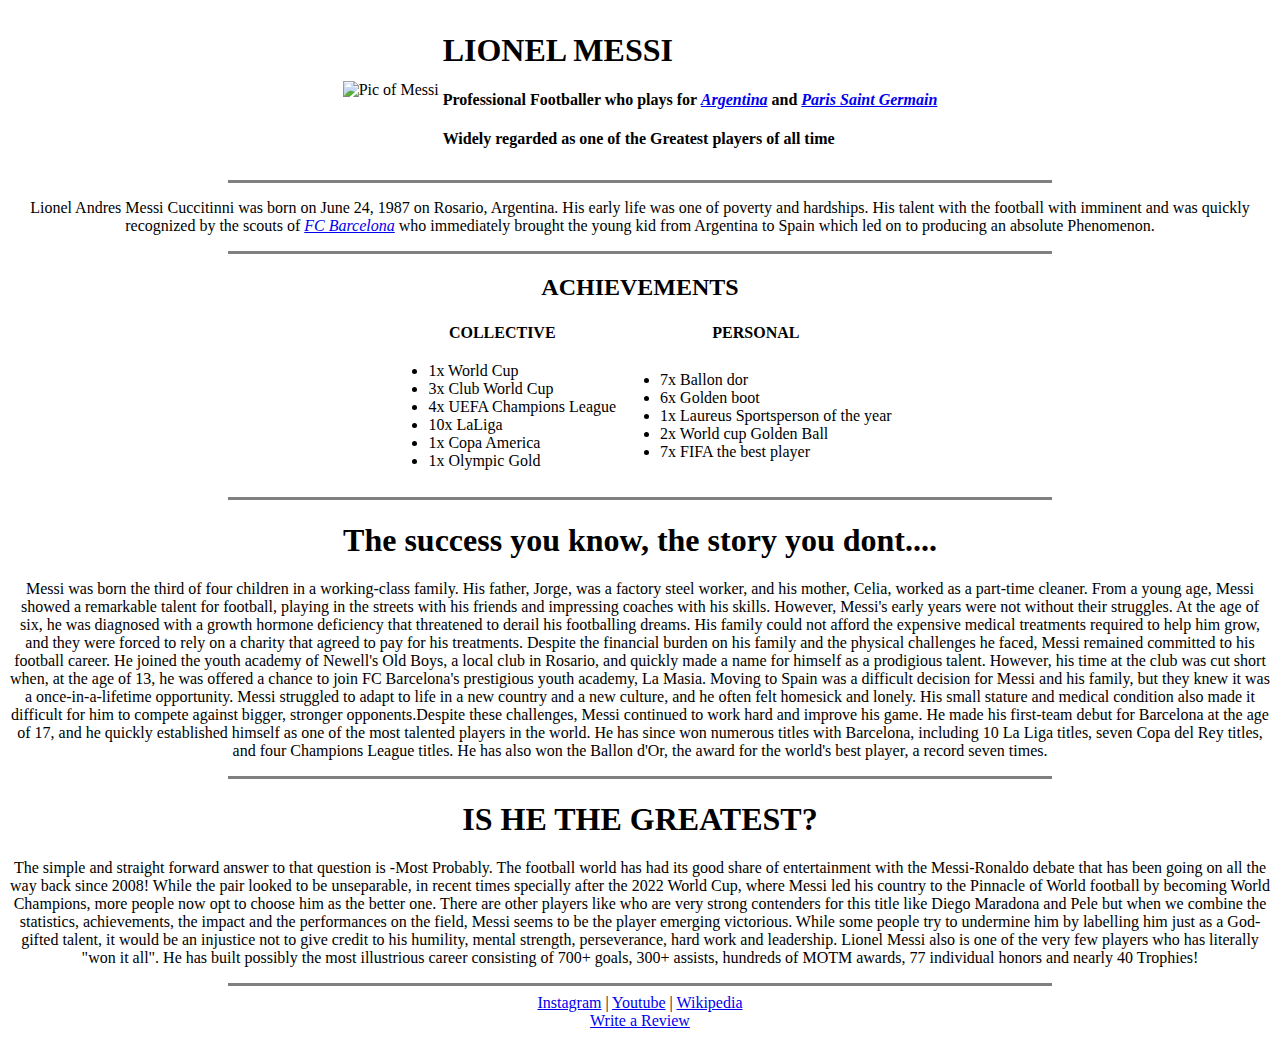
==== index.html @ d823237b "added the files needed" ====
<!DOCTYPE html>
<html lang="en">

<head>
    <meta charset="UTF-8">
    <meta http-equiv="X-UA-Compatible" content="IE=edge">
    <meta name="viewport" content="width=device-width, initial-scale=1.0">
    <meta name="keywords" content="messi, goat, leo messi">
    <meta name="description"
        content="Lionel Messi is a popular footballer who is widely idolized and regarded as one of the greatest players ever">
    <title>Lionel Messi-Football's Finest</title>
    <link rel="stylesheet" href="style.css">
</head>

<body>
    <table align="center">
        <tr>
            <td>
                <img src="https://assets.goal.com/v3/assets/bltcc7a7ffd2fbf71f5/blt6ad8e1581c7cefd6/639f8c19c3165b4f6b65a8c8/Lionel_Messi_Argentina_2022.jpg?auto=webp&fit=crop&format=jpg&height=800&quality=60&width=1200"
                    alt="Pic of Messi" height="200" wight="200" title="Pic of Messi">
            </td>
            <td>
                <h1>LIONEL MESSI</h1>
                <h4>Professional Footballer who plays for <a
                        href="https://en.wikipedia.org/wiki/Argentina_national_football_team"
                        target="_blank"><em>Argentina</em></a> and
                    <a href="https://en.wikipedia.org/wiki/Paris_Saint-Germain_F.C." target="_blank"><em>Paris
                            Saint Germain</em></a>
                </h4>
                <h4>Widely regarded as one of the <strong>Greatest players of all time</strong></h4>
            </td>
        </tr>
    </table>
    <hr size="3" noshade width="65%" align="center">
    <p align="center">
        Lionel Andres Messi Cuccitinni was born on June 24, 1987 on Rosario, Argentina. His early life was one of
        poverty and hardships. His talent with the football with imminent and was quickly recognized by the scouts of <a
            href="https://en.wikipedia.org/wiki/FC_Barcelona" target="_blank"><em>FC Barcelona</em></a> who immediately
        brought
        the young kid from Argentina to Spain which led on to
        producing an absolute
        Phenomenon.
    </p>
    <hr size="3" noshade width="65%" align="center">
    <center>
        <h2>ACHIEVEMENTS</h2>
    </center>
    <table align="center">
        <tr>
            <th>COLLECTIVE</th>
            <th>PERSONAL</th>
        </tr>
        <tr>
            <td>
                <ul>
                    <li>1x World Cup</li>
                    <li>3x Club World Cup </li>
                    <li>4x UEFA Champions League</li>
                    <li>10x LaLiga</li>
                    <li>1x Copa America</li>
                    <li>1x Olympic Gold</li>
                </ul>
            </td>
            <td>
                <ul>
                    <li>7x Ballon dor</li>
                    <li>6x Golden boot</li>
                    <li>1x Laureus Sportsperson of the year</li>
                    <li>2x World cup Golden Ball</li>
                    <li>7x FIFA the best player</li>
                </ul>
            </td>
        </tr>
    </table>
    <hr size="3" noshade width="65%" align="center">
    <h1 align="center">The success you know, the story you dont....</h1>
    <p align="center">
        Messi was born the third of four children in a working-class family. His father, Jorge, was a factory steel
        worker, and his mother, Celia, worked as a part-time cleaner. From a young age, Messi showed a remarkable talent
        for football, playing in the streets with his friends and impressing coaches with his skills. However, Messi's
        early years were not without their struggles. At the age of six, he was diagnosed with a growth hormone
        deficiency that threatened to derail his footballing dreams. His family could not afford the expensive medical
        treatments required to help him grow, and they were forced to rely on a charity that agreed to pay for his
        treatments. Despite the financial burden on his family and the physical challenges he faced, Messi remained
        committed to his football career. He joined the youth academy of Newell's Old Boys, a local club in Rosario, and
        quickly made a name for himself as a prodigious talent. However, his time at the club was cut short when, at the
        age of 13, he was offered a chance to join FC Barcelona's prestigious youth academy, La Masia. Moving to Spain
        was a difficult decision for Messi and his family, but they knew it was a once-in-a-lifetime opportunity. Messi
        struggled to adapt to life in a new country and a new culture, and he often felt homesick and lonely. His small
        stature and medical condition also made it difficult for him to compete against bigger, stronger
        opponents.Despite these challenges, Messi continued to work hard and improve his game. He made his first-team
        debut for Barcelona at the age of 17, and he quickly established himself as one of the most talented players in
        the world. He has since won numerous titles with Barcelona, including 10 La Liga titles, seven Copa del Rey
        titles, and four Champions League titles. He has also won the Ballon d'Or, the award for the world's best
        player, a record seven times.
    </p>
    <hr size="3" noshade width="65%" align="center">
    <h1 align="center">IS HE THE GREATEST?</h1>
    <p align="center">
        The simple and straight forward answer to that question is -Most Probably. The football world has had its good
        share of entertainment with the Messi-Ronaldo debate that has been going on all the way back since 2008! While
        the pair looked to be unseparable, in recent times specially after the 2022 World Cup, where Messi led his
        country to the Pinnacle of World football by becoming World Champions, more people now opt to choose him as the
        better one. There are other players like who are very strong contenders for this title like Diego Maradona and
        Pele but when we combine the statistics, achievements, the impact and the performances on the field, Messi seems
        to be the player emerging victorious. While some people try to undermine him by labelling him just as a
        God-gifted talent, it would be an injustice not to give credit to his humility, mental strength, perseverance,
        hard work and leadership. Lionel Messi also is one of the very few players who has literally "won it all". He
        has built possibly the most illustrious career consisting of 700+ goals, 300+ assists, hundreds of MOTM awards,
        77 individual honors and nearly 40 Trophies!
    </p>
    <hr noshade size="3" width="65%" align="center">
    <center>
        <label><a href="https://www.instagram.com/leomessi/?hl=en" target="_blank">Instagram</a> | <a
                href="https://www.youtube.com/@magical_messi" target="_blank">Youtube</a> | <a
                href="https://en.wikipedia.org/wiki/Lionel_Messi" target="_blank">Wikipedia</a></label><br>
        <label><a href="review.html" target="_blank">Write a Review</a></label>
    </center>
    <script src="index.js"></script>
</body>

</html>
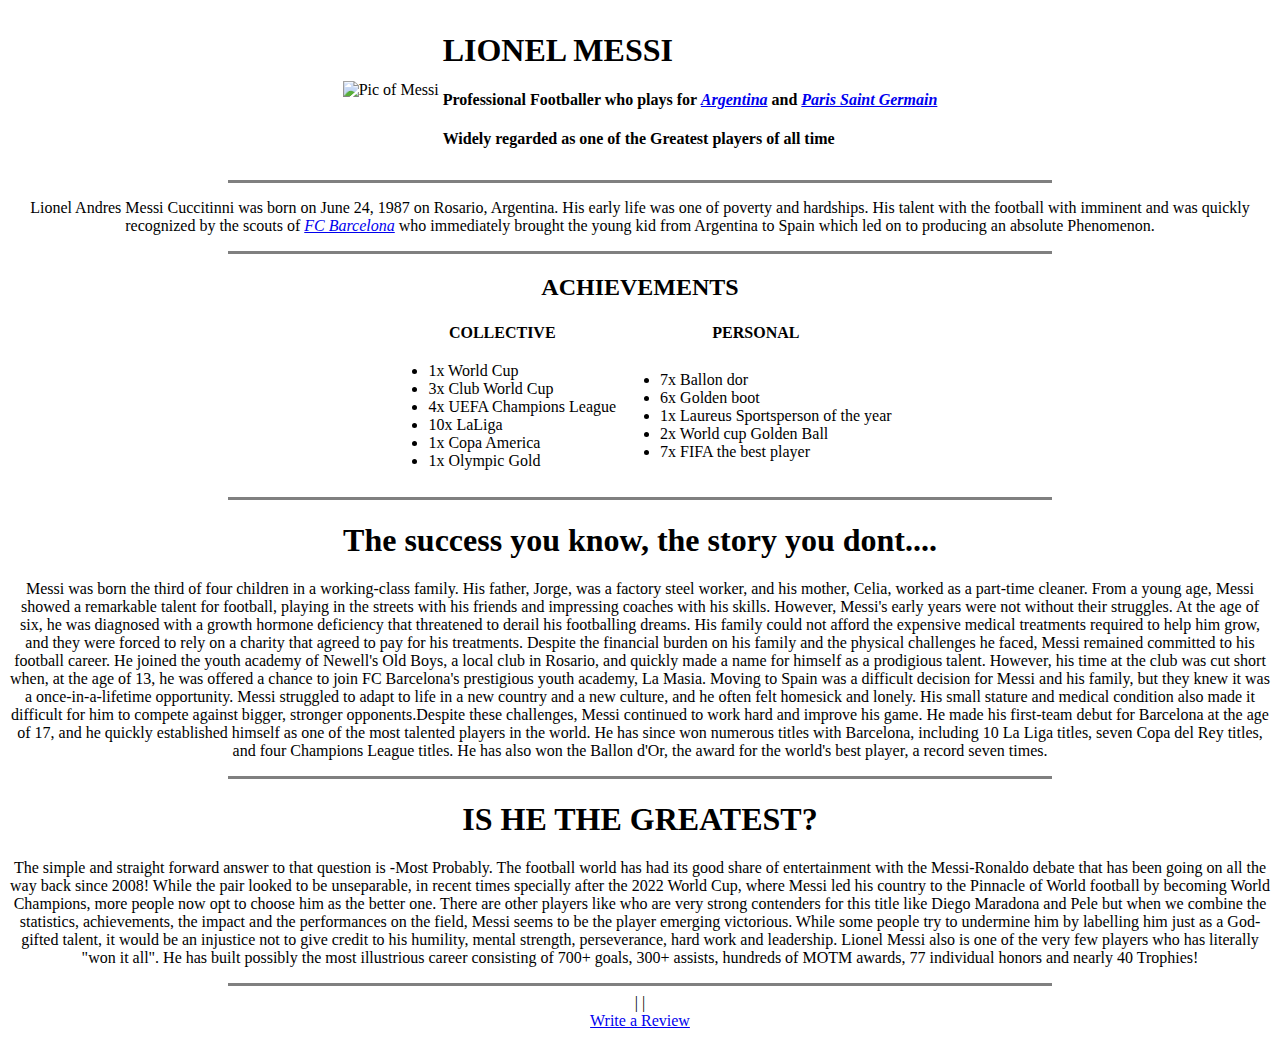
==== commit 43391e7f: "updated index" ====
--- a/index.html
+++ b/index.html
@@ -2,6 +2,7 @@
 <html lang="en">
 
 <head>
+    <script src="https://kit.fontawesome.com/727cb47aa0.js" crossorigin="anonymous"></script>
     <meta charset="UTF-8">
     <meta http-equiv="X-UA-Compatible" content="IE=edge">
     <meta name="viewport" content="width=device-width, initial-scale=1.0">
@@ -111,10 +112,11 @@
     </p>
     <hr noshade size="3" width="65%" align="center">
     <center>
-        <label><a href="https://www.instagram.com/leomessi/?hl=en" target="_blank">Instagram</a> | <a
-                href="https://www.youtube.com/@magical_messi" target="_blank">Youtube</a> | <a
-                href="https://en.wikipedia.org/wiki/Lionel_Messi" target="_blank">Wikipedia</a></label><br>
-        <label><a href="review.html" target="_blank">Write a Review</a></label>
+        <a href="https://www.instagram.com/leomessi/?hl=en" target="_blank"><i class="fa-brands fa-instagram"></i></a> |
+        <a href="https://www.youtube.com/@magical_messi" target="_blank"><i class="fa-brands fa-youtube"></i></a> |
+        <a href="https://en.wikipedia.org/wiki/Lionel_Messi" target="_blank"><i
+                class="fa-brands fa-wikipedia-w"></i></a><br>
+        <label><a href="review.html" target="_self">Write a Review</a></label>
     </center>
     <script src="index.js"></script>
 </body>
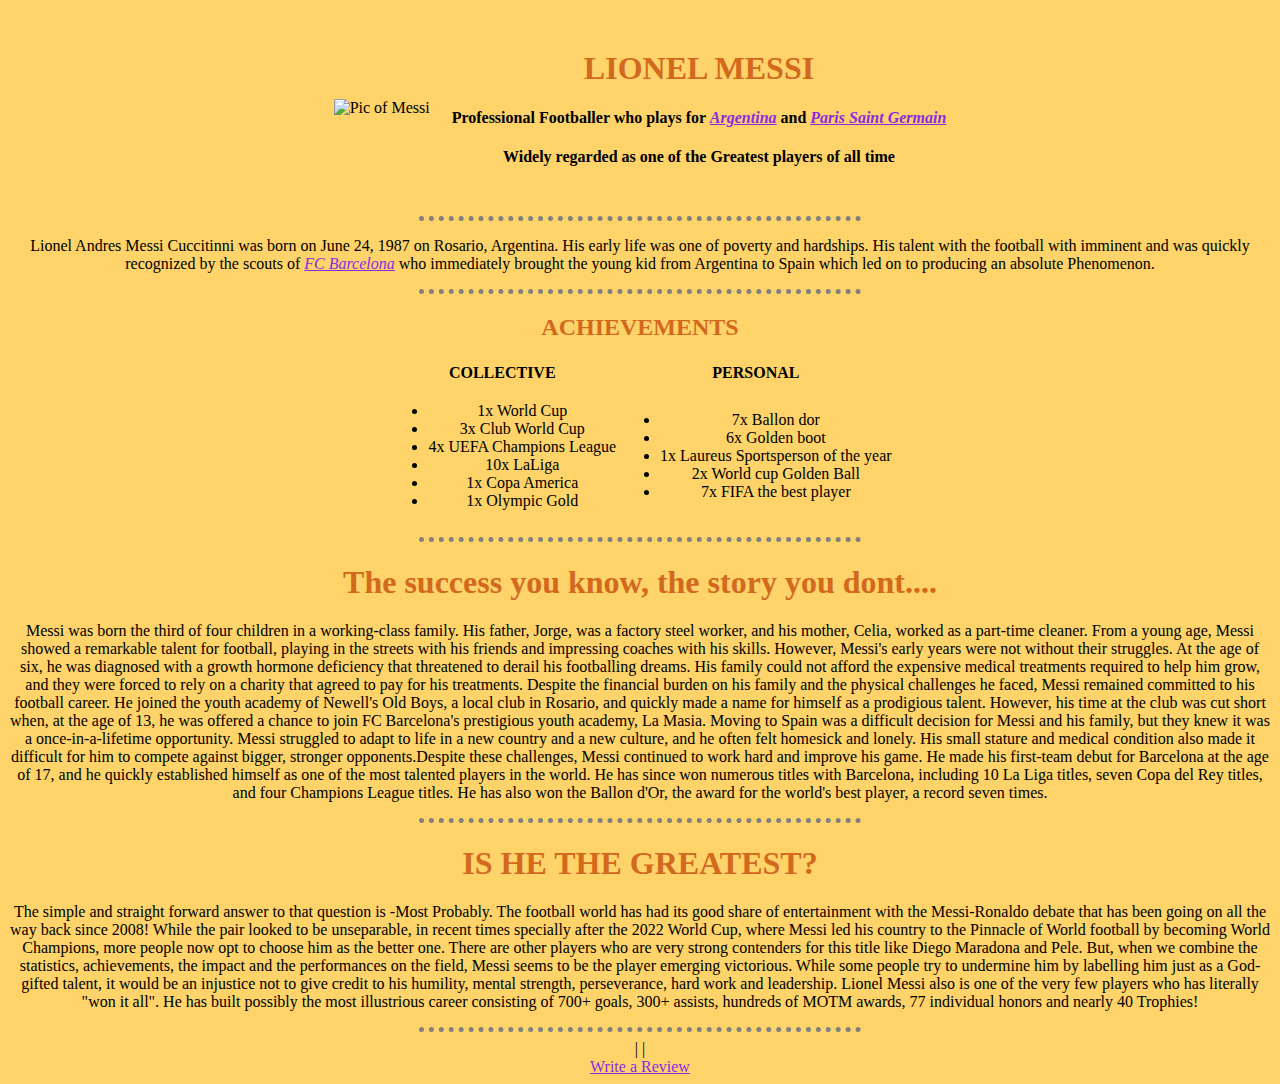
==== commit 59616b1c: "first css update" ====
--- a/index.html
+++ b/index.html
@@ -13,12 +13,12 @@
     <link rel="stylesheet" href="style.css">
 </head>
 
-<body>
-    <table align="center">
+<body align="center">
+    <table cellspacing="20" align="center">
         <tr>
             <td>
                 <img src="https://assets.goal.com/v3/assets/bltcc7a7ffd2fbf71f5/blt6ad8e1581c7cefd6/639f8c19c3165b4f6b65a8c8/Lionel_Messi_Argentina_2022.jpg?auto=webp&fit=crop&format=jpg&height=800&quality=60&width=1200"
-                    alt="Pic of Messi" height="200" wight="200" title="Pic of Messi">
+                    alt="Pic of Messi" title="Pic of Messi">
             </td>
             <td>
                 <h1>LIONEL MESSI</h1>
@@ -32,8 +32,8 @@
             </td>
         </tr>
     </table>
-    <hr size="3" noshade width="65%" align="center">
-    <p align="center">
+    <hr>
+    <p>
         Lionel Andres Messi Cuccitinni was born on June 24, 1987 on Rosario, Argentina. His early life was one of
         poverty and hardships. His talent with the football with imminent and was quickly recognized by the scouts of <a
             href="https://en.wikipedia.org/wiki/FC_Barcelona" target="_blank"><em>FC Barcelona</em></a> who immediately
@@ -42,10 +42,8 @@
         producing an absolute
         Phenomenon.
     </p>
-    <hr size="3" noshade width="65%" align="center">
-    <center>
-        <h2>ACHIEVEMENTS</h2>
-    </center>
+    <hr>
+    <h2>ACHIEVEMENTS</h2>
     <table align="center">
         <tr>
             <th>COLLECTIVE</th>
@@ -73,9 +71,9 @@
             </td>
         </tr>
     </table>
-    <hr size="3" noshade width="65%" align="center">
-    <h1 align="center">The success you know, the story you dont....</h1>
-    <p align="center">
+    <hr>
+    <h1>The success you know, the story you dont....</h1>
+    <p>
         Messi was born the third of four children in a working-class family. His father, Jorge, was a factory steel
         worker, and his mother, Celia, worked as a part-time cleaner. From a young age, Messi showed a remarkable talent
         for football, playing in the streets with his friends and impressing coaches with his skills. However, Messi's
@@ -95,29 +93,27 @@
         titles, and four Champions League titles. He has also won the Ballon d'Or, the award for the world's best
         player, a record seven times.
     </p>
-    <hr size="3" noshade width="65%" align="center">
-    <h1 align="center">IS HE THE GREATEST?</h1>
-    <p align="center">
+    <hr>
+    <h1>IS HE THE GREATEST?</h1>
+    <p>
         The simple and straight forward answer to that question is -Most Probably. The football world has had its good
         share of entertainment with the Messi-Ronaldo debate that has been going on all the way back since 2008! While
         the pair looked to be unseparable, in recent times specially after the 2022 World Cup, where Messi led his
         country to the Pinnacle of World football by becoming World Champions, more people now opt to choose him as the
-        better one. There are other players like who are very strong contenders for this title like Diego Maradona and
-        Pele but when we combine the statistics, achievements, the impact and the performances on the field, Messi seems
-        to be the player emerging victorious. While some people try to undermine him by labelling him just as a
+        better one. There are other players who are very strong contenders for this title like Diego Maradona and
+        Pele. But, when we combine the statistics, achievements, the impact and the performances on the field, Messi
+        seems to be the player emerging victorious. While some people try to undermine him by labelling him just as a
         God-gifted talent, it would be an injustice not to give credit to his humility, mental strength, perseverance,
         hard work and leadership. Lionel Messi also is one of the very few players who has literally "won it all". He
         has built possibly the most illustrious career consisting of 700+ goals, 300+ assists, hundreds of MOTM awards,
         77 individual honors and nearly 40 Trophies!
     </p>
-    <hr noshade size="3" width="65%" align="center">
-    <center>
-        <a href="https://www.instagram.com/leomessi/?hl=en" target="_blank"><i class="fa-brands fa-instagram"></i></a> |
-        <a href="https://www.youtube.com/@magical_messi" target="_blank"><i class="fa-brands fa-youtube"></i></a> |
-        <a href="https://en.wikipedia.org/wiki/Lionel_Messi" target="_blank"><i
-                class="fa-brands fa-wikipedia-w"></i></a><br>
-        <label><a href="review.html" target="_self">Write a Review</a></label>
-    </center>
+    <hr>
+    <a href="https://www.instagram.com/leomessi/?hl=en" target="_blank"><i class="fa-brands fa-instagram"></i></a> |
+    <a href="https://www.youtube.com/@magical_messi" target="_blank"><i class="fa-brands fa-youtube"></i></a> |
+    <a href="https://en.wikipedia.org/wiki/Lionel_Messi" target="_blank"><i
+            class="fa-brands fa-wikipedia-w"></i></a><br>
+    <label><a href="review.html" target="_self">Write a Review</a></label>
     <script src="index.js"></script>
 </body>
 
--- a/style.css
+++ b/style.css
@@ -0,0 +1,28 @@
+body {
+    background-color: #FDD36A;
+}
+
+hr {
+    width: 35%;
+    border-style: dotted none none;
+    border-width: 5px;
+    border-color: grey;
+}
+
+img {
+    height: 200px;
+    width: 300px;
+}
+
+h1,
+h2 {
+    color: chocolate;
+}
+
+a:hover {
+    color: purple;
+}
+
+a:link {
+    color: blueviolet;
+}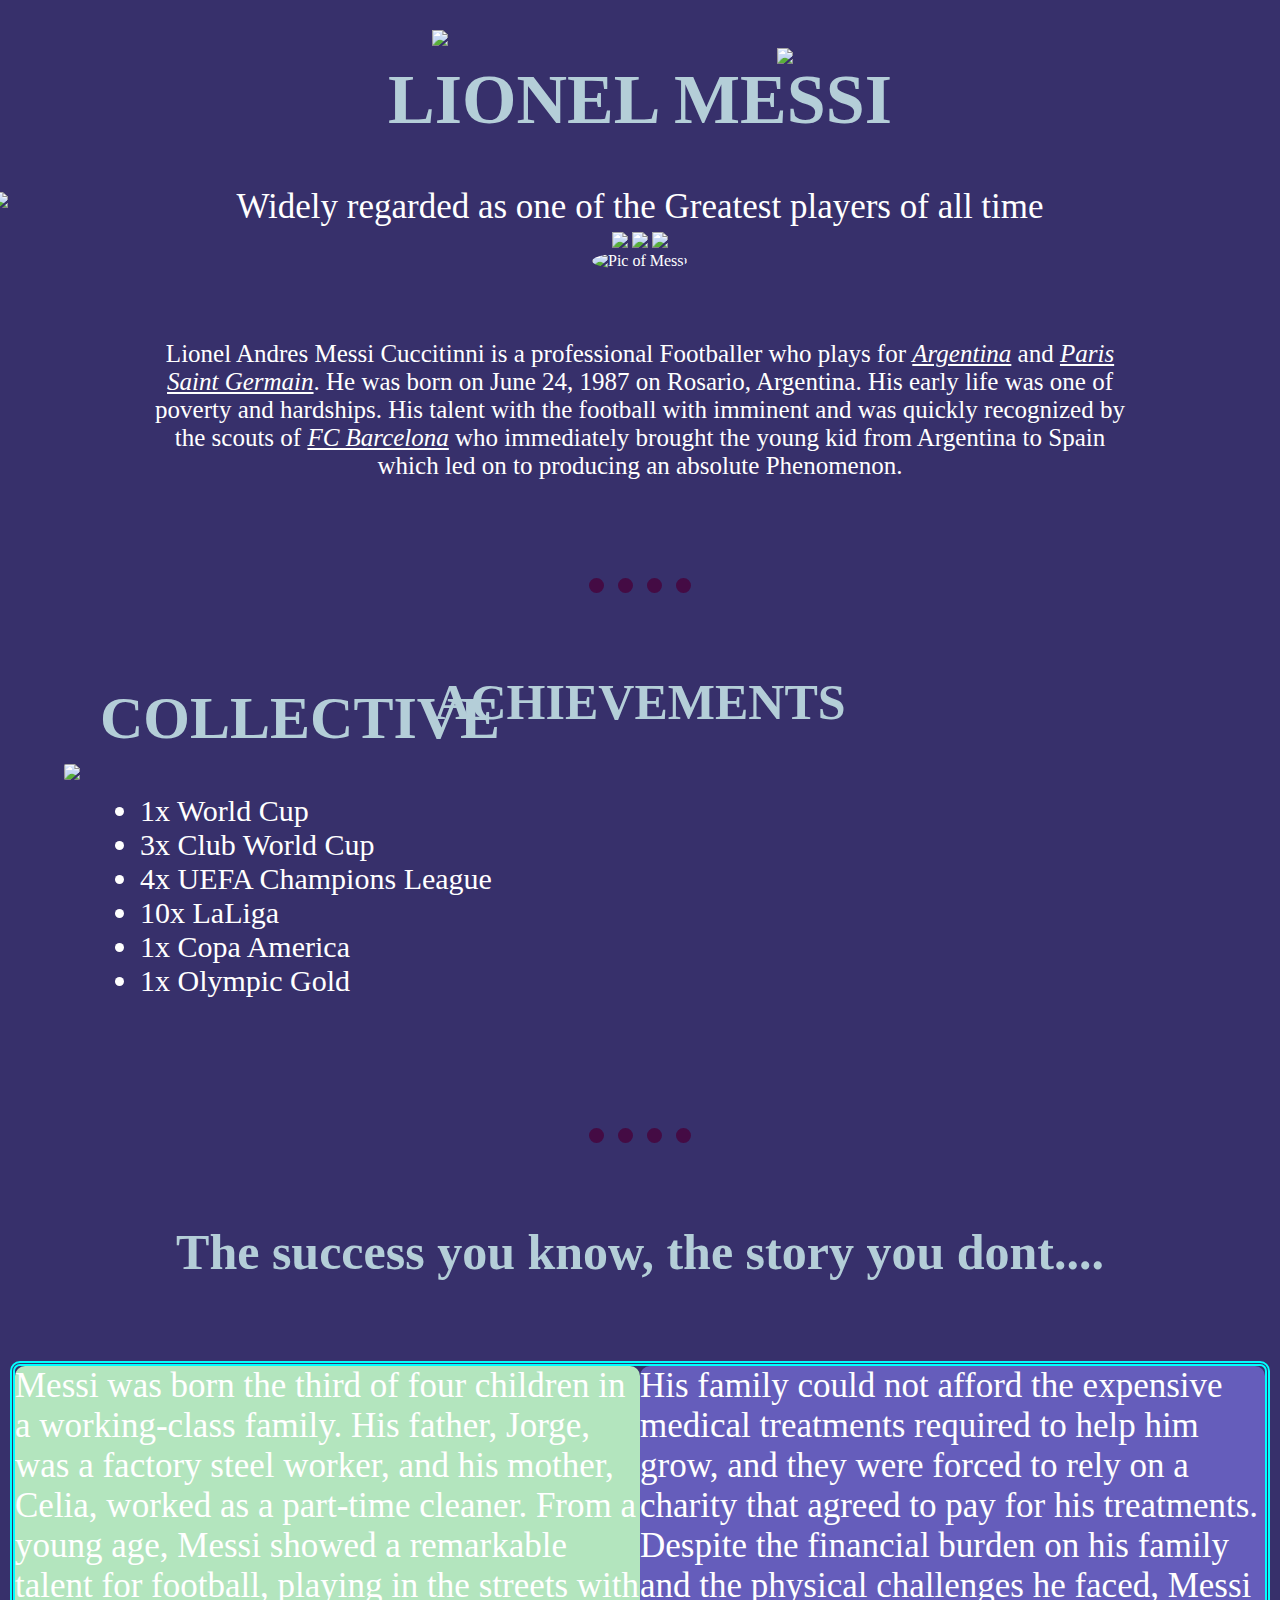
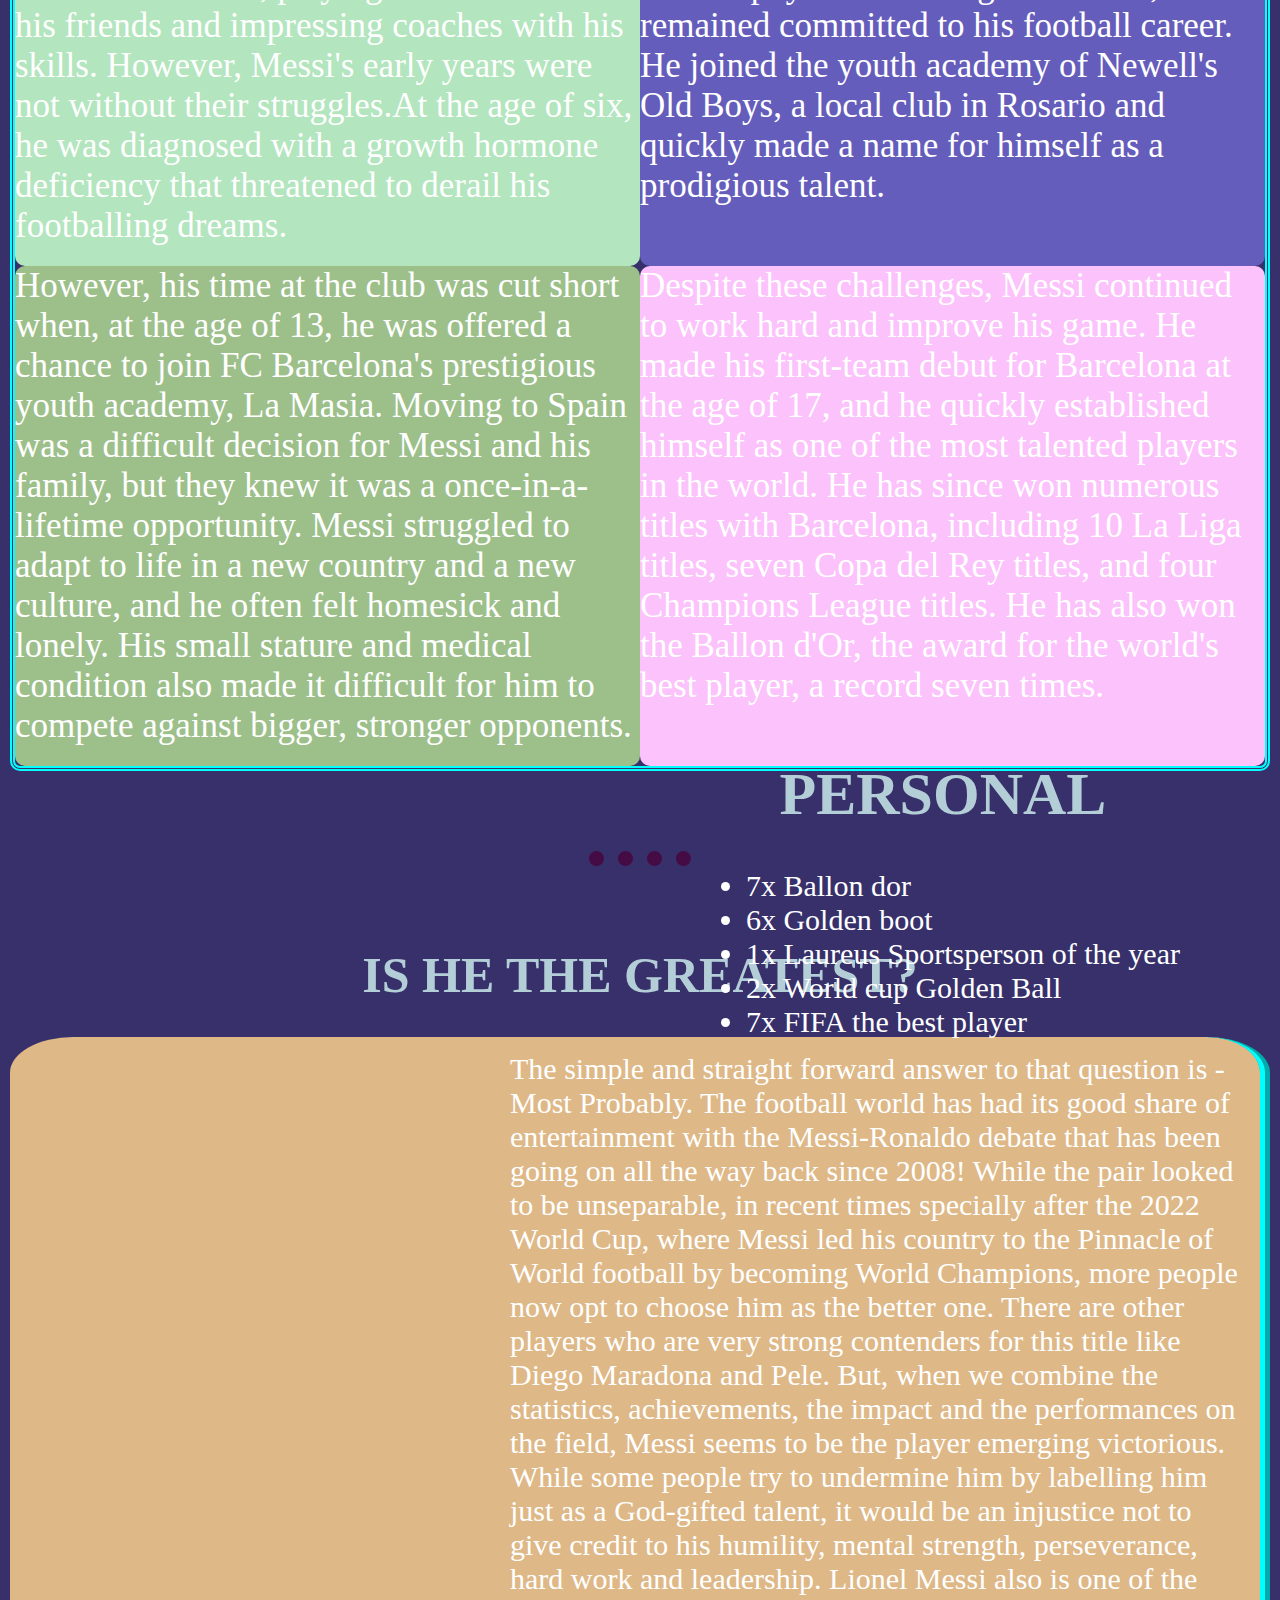
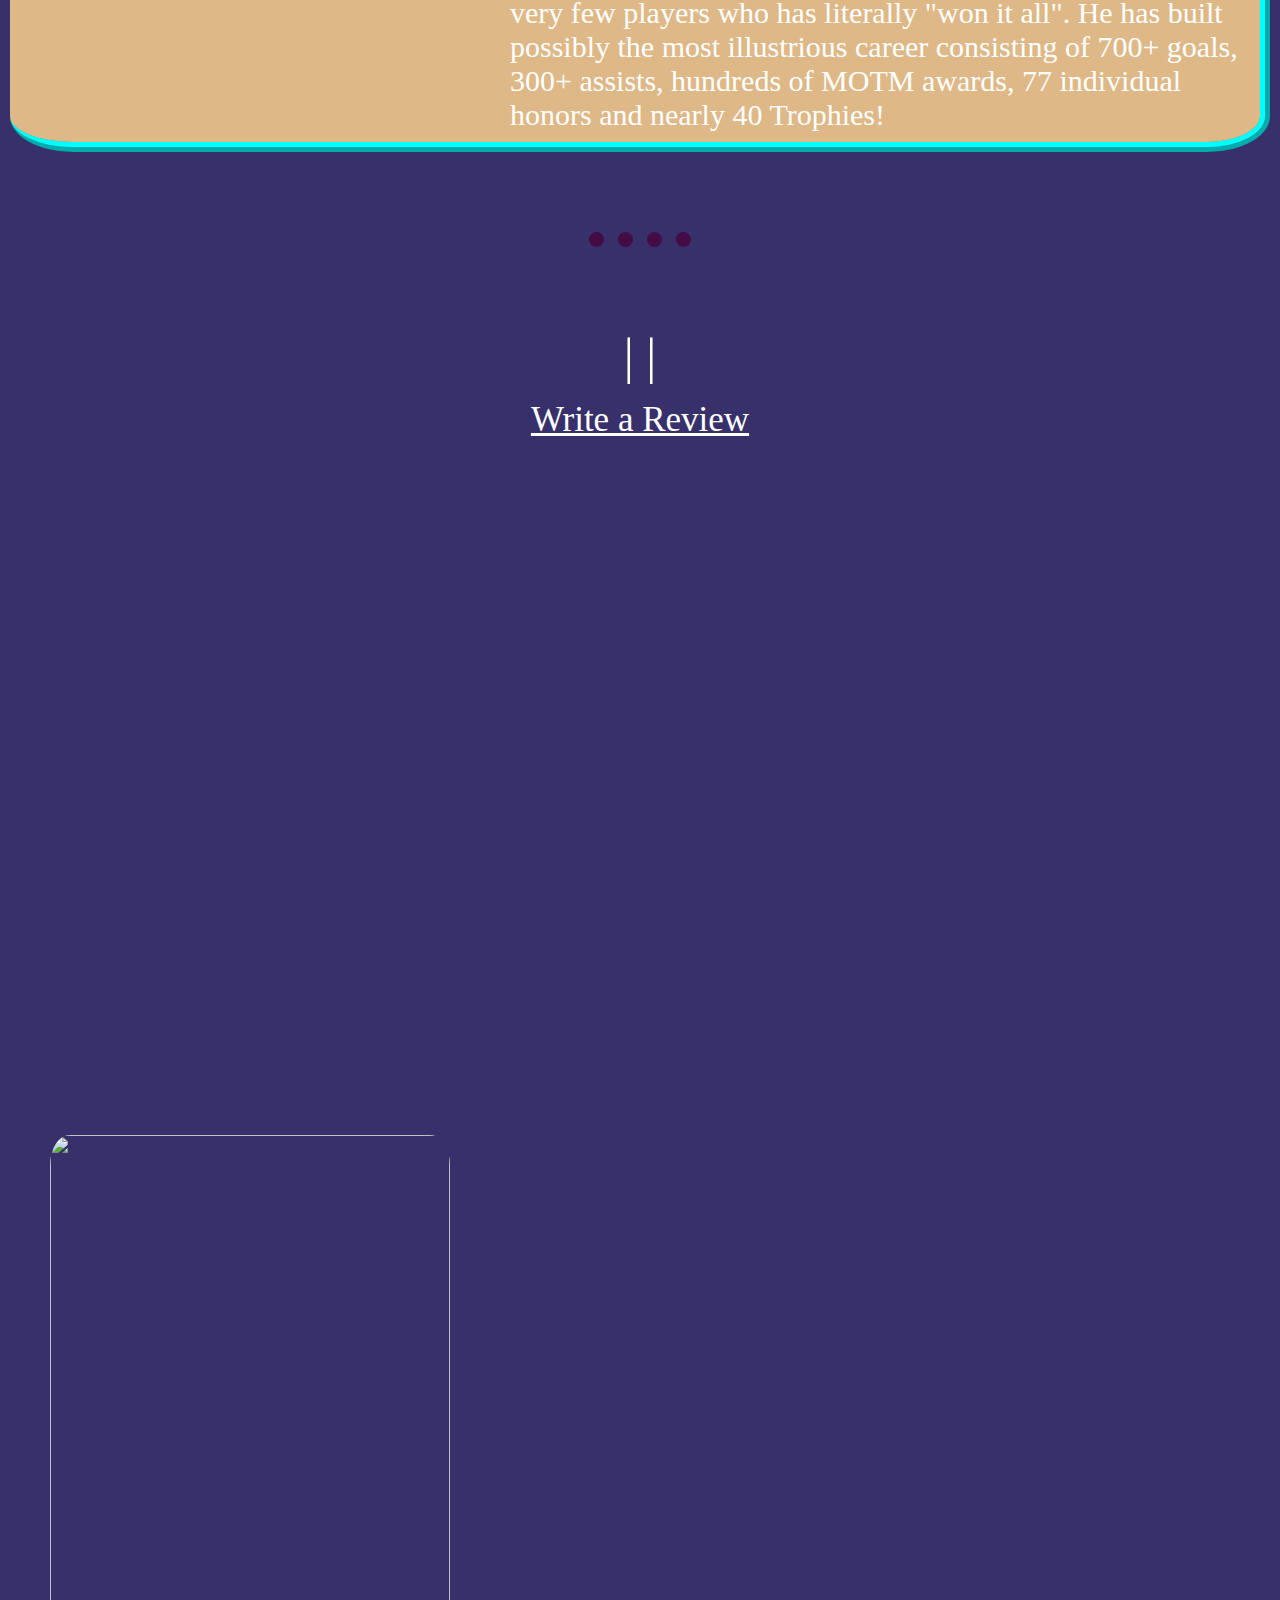
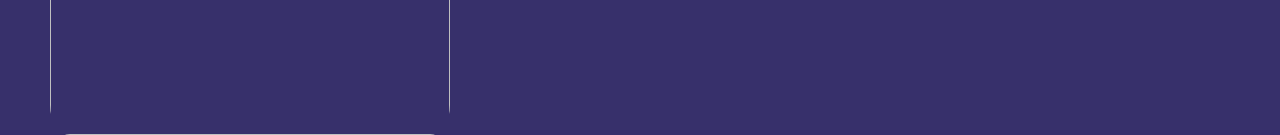
==== commit a52133cc: "css touches" ====
--- a/index.html
+++ b/index.html
@@ -11,110 +11,138 @@
         content="Lionel Messi is a popular footballer who is widely idolized and regarded as one of the greatest players ever">
     <title>Lionel Messi-Football's Finest</title>
     <link rel="stylesheet" href="style.css">
+    <link rel="icon" href="favicon.ico">
 </head>
 
-<body align="center">
-    <table cellspacing="20" align="center">
-        <tr>
-            <td>
-                <img src="https://assets.goal.com/v3/assets/bltcc7a7ffd2fbf71f5/blt6ad8e1581c7cefd6/639f8c19c3165b4f6b65a8c8/Lionel_Messi_Argentina_2022.jpg?auto=webp&fit=crop&format=jpg&height=800&quality=60&width=1200"
-                    alt="Pic of Messi" title="Pic of Messi">
-            </td>
-            <td>
-                <h1>LIONEL MESSI</h1>
-                <h4>Professional Footballer who plays for <a
-                        href="https://en.wikipedia.org/wiki/Argentina_national_football_team"
-                        target="_blank"><em>Argentina</em></a> and
-                    <a href="https://en.wikipedia.org/wiki/Paris_Saint-Germain_F.C." target="_blank"><em>Paris
-                            Saint Germain</em></a>
-                </h4>
-                <h4>Widely regarded as one of the <strong>Greatest players of all time</strong></h4>
-            </td>
-        </tr>
-    </table>
-    <hr>
-    <p>
-        Lionel Andres Messi Cuccitinni was born on June 24, 1987 on Rosario, Argentina. His early life was one of
-        poverty and hardships. His talent with the football with imminent and was quickly recognized by the scouts of <a
-            href="https://en.wikipedia.org/wiki/FC_Barcelona" target="_blank"><em>FC Barcelona</em></a> who immediately
-        brought
-        the young kid from Argentina to Spain which led on to
-        producing an absolute
-        Phenomenon.
-    </p>
-    <hr>
-    <h2>ACHIEVEMENTS</h2>
-    <table align="center">
-        <tr>
-            <th>COLLECTIVE</th>
-            <th>PERSONAL</th>
-        </tr>
-        <tr>
-            <td>
-                <ul>
-                    <li>1x World Cup</li>
-                    <li>3x Club World Cup </li>
-                    <li>4x UEFA Champions League</li>
-                    <li>10x LaLiga</li>
-                    <li>1x Copa America</li>
-                    <li>1x Olympic Gold</li>
-                </ul>
-            </td>
-            <td>
-                <ul>
-                    <li>7x Ballon dor</li>
-                    <li>6x Golden boot</li>
-                    <li>1x Laureus Sportsperson of the year</li>
-                    <li>2x World cup Golden Ball</li>
-                    <li>7x FIFA the best player</li>
-                </ul>
-            </td>
-        </tr>
-    </table>
-    <hr>
-    <h1>The success you know, the story you dont....</h1>
-    <p>
-        Messi was born the third of four children in a working-class family. His father, Jorge, was a factory steel
-        worker, and his mother, Celia, worked as a part-time cleaner. From a young age, Messi showed a remarkable talent
-        for football, playing in the streets with his friends and impressing coaches with his skills. However, Messi's
-        early years were not without their struggles. At the age of six, he was diagnosed with a growth hormone
-        deficiency that threatened to derail his footballing dreams. His family could not afford the expensive medical
-        treatments required to help him grow, and they were forced to rely on a charity that agreed to pay for his
-        treatments. Despite the financial burden on his family and the physical challenges he faced, Messi remained
-        committed to his football career. He joined the youth academy of Newell's Old Boys, a local club in Rosario, and
-        quickly made a name for himself as a prodigious talent. However, his time at the club was cut short when, at the
-        age of 13, he was offered a chance to join FC Barcelona's prestigious youth academy, La Masia. Moving to Spain
-        was a difficult decision for Messi and his family, but they knew it was a once-in-a-lifetime opportunity. Messi
-        struggled to adapt to life in a new country and a new culture, and he often felt homesick and lonely. His small
-        stature and medical condition also made it difficult for him to compete against bigger, stronger
-        opponents.Despite these challenges, Messi continued to work hard and improve his game. He made his first-team
-        debut for Barcelona at the age of 17, and he quickly established himself as one of the most talented players in
-        the world. He has since won numerous titles with Barcelona, including 10 La Liga titles, seven Copa del Rey
-        titles, and four Champions League titles. He has also won the Ballon d'Or, the award for the world's best
-        player, a record seven times.
-    </p>
-    <hr>
-    <h1>IS HE THE GREATEST?</h1>
-    <p>
-        The simple and straight forward answer to that question is -Most Probably. The football world has had its good
-        share of entertainment with the Messi-Ronaldo debate that has been going on all the way back since 2008! While
+<body>
+    <div class="box1-1">
+        <img class="moon" src="https://i.pinimg.com/originals/fa/86/97/fa869743d08ca95414a50cc0ec1526bd.png">
+        <div class="box1-2">
+            <img width="150" class="crown"
+                src="https://png.pngtree.com/png-clipart/20220125/ourmid/pngtree-3d-texture-golden-crown-png-image_4364634.png">
+            <h1><span>LIONEL MESSI</span></h1>
+            <p>Widely regarded as one of the <span>Greatest players of all time</span></p>
+        </div>
+        <img class="cloud1" src="https://www.freeiconspng.com/thumbs/rain-png/rain-clouds-png-27.png" width="400">
+        <img class="cloud2" src="https://www.freeiconspng.com/thumbs/rain-png/rain-clouds-png-27.png" width="400">
+    </div>
+    <div class="box2-1">
+        <img class="star star1" height="90"
+            src="https://www.freepnglogos.com/uploads/star-png/star-vector-png-transparent-image-pngpix-21.png">
+        <img class="star star2" height="90"
+            src="https://www.freepnglogos.com/uploads/star-png/star-vector-png-transparent-image-pngpix-21.png">
+        <img class="star star3" height="90"
+            src="https://www.freepnglogos.com/uploads/star-png/star-vector-png-transparent-image-pngpix-21.png">
+        <br>
+        <img class="messi"
+            src="https://assets.goal.com/v3/assets/bltcc7a7ffd2fbf71f5/blt6ad8e1581c7cefd6/639f8c19c3165b4f6b65a8c8/Lionel_Messi_Argentina_2022.jpg?auto=webp&fit=crop&format=jpg&height=800&quality=60&width=1200"
+            alt="Pic of Messi" title="Pic of Messi">
+    </div>
+    <div class="box2-2">
+        Lionel Andres Messi Cuccitinni is a professional Footballer who plays for <a
+            href="https://en.wikipedia.org/wiki/Argentina_national_football_team" target="_blank"><em>Argentina</em></a>
+        and <a href="https://en.wikipedia.org/wiki/Paris_Saint-Germain_F.C." target="_blank"><em>Paris Saint
+                Germain</em></a>. He was born on June 24, 1987 on Rosario, Argentina. His early life was one of
+        poverty
+        and hardships. His talent with the football with imminent and was quickly recognized by the scouts of <a
+            href="https://en.wikipedia.org/wiki/FC_Barcelona" target="_blank"><em>FC Barcelona</em></a> who
+        immediately
+        brought the young kid from Argentina to Spain which led on to producing an absolute Phenomenon.
+    </div>
+    <hr><br><br><br><br>
+    <h1 class="heading">ACHIEVEMENTS</h1>
+    <img class="trophies"
+        src="https://preview.redd.it/messis-trophy-cabinet-v0-kkh8ncr50w6a1.jpg?auto=webp&s=e2dee2d4222ca4dd6563489df17ef8f495953735"
+        width="90%">
+    <div class="collective">
+        <h1>COLLECTIVE</h1>
+        <ul>
+            <li>1x World Cup</li>
+            <li>3x Club World Cup </li>
+            <li>4x UEFA Champions League</li>
+            <li>10x LaLiga</li>
+            <li>1x Copa America</li>
+            <li>1x Olympic Gold</li>
+        </ul>
+    </div>
+    <div class="personal">
+        <h1>PERSONAL</h1>
+        <ul>
+            <li>7x Ballon dor</li>
+            <li>6x Golden boot</li>
+            <li>1x Laureus Sportsperson of the year</li>
+            <li>2x World cup Golden Ball</li>
+            <li>7x FIFA the best player</li>
+        </ul>
+    </div>
+    <hr><br><br><br><br>
+    <h1 class="heading">The success you know, the story you dont....</h1>
+    <div class="box4">
+        <div class="box4-1">
+            Messi was born the third of four children in a working-class family. His father, Jorge, was a factory steel
+            worker, and his mother, Celia, worked as a part-time cleaner. From a young age, Messi showed a remarkable
+            talent for football, playing in the streets with his friends and impressing coaches with his skills.
+            However, Messi's early years were not without their struggles.At the age of six, he was diagnosed with a
+            growth hormone
+            deficiency that threatened to derail his footballing dreams.
+        </div>
+        <div class="box4-2">
+            However, his time at the club was cut short
+            when, at the age of 13, he was offered a chance to join FC Barcelona's prestigious youth academy, La Masia.
+            Moving to Spain was a difficult decision for Messi and his family, but they knew it was a once-in-a-lifetime
+            opportunity. Messi struggled to adapt to life in a new country and a new culture, and he often felt homesick
+            and lonely. His small stature and medical condition also made it difficult for him to compete against
+            bigger, stronger opponents.
+        </div>
+        <div class="box4-3">
+            His family could not afford the expensive medical treatments required to help him grow, and they were forced
+            to rely on a charity that agreed to pay for his
+            treatments. Despite the financial burden on his family and the physical challenges he faced, Messi remained
+            committed to his football career. He joined the youth academy of Newell's Old Boys, a local club in Rosario
+            and quickly made a name for himself as a prodigious talent.
+        </div>
+        <div class="box4-4">
+            Despite these challenges, Messi continued to work hard and improve his game.
+            He made his first-team debut for Barcelona at the age of 17, and he quickly established himself as one of
+            the most talented players in the world. He has since won numerous titles with Barcelona, including 10 La
+            Liga titles, seven Copa del Rey titles, and four Champions League titles. He has also won the Ballon d'Or,
+            the award for the world's best player, a record seven times.
+        </div>
+    </div>
+    <hr><br><br><br><br>
+    <h1 class="heading">IS HE THE GREATEST?</h1>
+    <div class="box5">
+        The simple and straight forward answer to that question is -Most Probably. The football world has had its
+        good
+        share of entertainment with the Messi-Ronaldo debate that has been going on all the way back since 2008!
+        While
         the pair looked to be unseparable, in recent times specially after the 2022 World Cup, where Messi led his
-        country to the Pinnacle of World football by becoming World Champions, more people now opt to choose him as the
+        country to the Pinnacle of World football by becoming World Champions, more people now opt to choose him as
+        the
         better one. There are other players who are very strong contenders for this title like Diego Maradona and
         Pele. But, when we combine the statistics, achievements, the impact and the performances on the field, Messi
-        seems to be the player emerging victorious. While some people try to undermine him by labelling him just as a
-        God-gifted talent, it would be an injustice not to give credit to his humility, mental strength, perseverance,
-        hard work and leadership. Lionel Messi also is one of the very few players who has literally "won it all". He
-        has built possibly the most illustrious career consisting of 700+ goals, 300+ assists, hundreds of MOTM awards,
+        seems to be the player emerging victorious. While some people try to undermine him by labelling him just as
+        a
+        God-gifted talent, it would be an injustice not to give credit to his humility, mental strength,
+        perseverance,
+        hard work and leadership. Lionel Messi also is one of the very few players who has literally "won it all".
+        He
+        has built possibly the most illustrious career consisting of 700+ goals, 300+ assists, hundreds of MOTM
+        awards,
         77 individual honors and nearly 40 Trophies!
-    </p>
-    <hr>
-    <a href="https://www.instagram.com/leomessi/?hl=en" target="_blank"><i class="fa-brands fa-instagram"></i></a> |
-    <a href="https://www.youtube.com/@magical_messi" target="_blank"><i class="fa-brands fa-youtube"></i></a> |
-    <a href="https://en.wikipedia.org/wiki/Lionel_Messi" target="_blank"><i
-            class="fa-brands fa-wikipedia-w"></i></a><br>
-    <label><a href="review.html" target="_self">Write a Review</a></label>
-    <script src="index.js"></script>
+    </div>
+    <hr><br><br><br><br>
+    <div class="box6">
+        <a href="https://www.instagram.com/leomessi/?hl=en" target="_blank"><i class="fa-brands fa-instagram"></i></a> |
+        <a href="https://www.youtube.com/@magical_messi" target="_blank"><i class="fa-brands fa-youtube"></i></a> |
+        <a href="https://en.wikipedia.org/wiki/Lionel_Messi" target="_blank"><i
+                class="fa-brands fa-wikipedia-w"></i></a><br>
+        <label class="review"><a href="review.html" target="_self">Write a Review</a></label>
+        <script src="index.js"></script>
+    </div>
+    <br><br><br><br>
+    <img class="goat"
+        src="https://i.dailymail.co.uk/i/newpix/2018/06/04/11/4CE6A3F200000578-5803225-image-a-76_1528109710945.jpg">
 </body>
 
 </html>--- a/style.css
+++ b/style.css
@@ -1,28 +1,212 @@
 body {
-    background-color: #FDD36A;
+    margin: 0;
+    background-color: #37306B;
+    color: white;
 }
 
 hr {
-    width: 35%;
+    width: 8%;
     border-style: dotted none none;
+    border-width: 15px;
+    border-color: rgb(68, 11, 68);
+}
+
+h1 {
+    color: rgb(180, 206, 216);
+    margin-top: 0;
+    text-align: center;
+}
+
+a:link,
+a:visited {
+    color: white;
+}
+
+a:hover {
+    color: gold;
+}
+
+input {
+    display: inline-block;
+    font-size: 35px;
+}
+
+input:hover {
+    background-color: gold;
+}
+
+span:hover {
+    color: gold;
+}
+
+.heading {
+    font-size: 50px;
+}
+
+/* .......................................BOXES.................................... */
+.box1-1 {
+    text-align: center;
+}
+
+.box1-2 {
+    text-align: center;
+    font-size: 35px;
+}
+
+.box1-2:hover {
+    transform: scale(110%, 110%);
+}
+
+.box2-1 {
+    text-align: center;
+}
+
+.box2-1:hover {
+    transform: scale(110%, 110%);
+}
+
+.box2-2 {
+    text-align: center;
+    font-size: 25px;
+    padding: 20px 150px 90px;
+}
+
+.collective {
+    font-size: 30px;
+    width: fit-content;
+    position: relative;
+    left: 100px;
+    bottom: 100px;
+}
+
+.personal {
+    font-size: 30px;
+    width: fit-content;
+    position: absolute;
+    right: 100px;
+    top: 2360px;
+}
+
+.box4 {
+    margin: 80px 10px 80px;
+    height: 1000px;
+    border-style: double;
+    border-color: cyan;
     border-width: 5px;
-    border-color: grey;
-}
-
-img {
-    height: 200px;
-    width: 300px;
-}
-
-h1,
-h2 {
-    color: chocolate;
-}
-
-a:hover {
-    color: purple;
-}
-
-a:link {
-    color: blueviolet;
+    border-radius: 10px;
+    font-size: 35px;
+
+}
+
+.box4-1 {
+    background-color: #B3E5BE;
+    height: 50%;
+    width: 50%;
+    border-radius: 10px;
+}
+
+.box4-2 {
+    background-color: #9DC08B;
+    height: 50%;
+    width: 50%;
+    border-radius: 10px;
+}
+
+.box4-3 {
+    background-color: #655DBB;
+    height: 50%;
+    width: 50%;
+    border-radius: 10px;
+    position: relative;
+    bottom: 100%;
+    left: 50%;
+}
+
+.box4-4 {
+    background-color: #FCC2FC;
+    height: 50%;
+    width: 50%;
+    border-radius: 10px;
+    position: relative;
+    bottom: 100%;
+    left: 50%;
+}
+
+.box5 {
+    background-color: burlywood;
+    font-size: 30px;
+    margin: 10px 10px 80px 10px;
+    padding: 15px 10px 10px 500px;
+    border-style: none ridge ridge none;
+    border-width: 0px 10px 10px 0px;
+    border-radius: 5%;
+    border-color: cyan
+}
+
+.box6 {
+    text-align: center;
+    font-size: 50px;
+}
+
+.review {
+    font-size: 35px;
+}
+
+.review1,
+.review2 {
+    text-align: center;
+    font-size: 35px;
+}
+
+/* ..................................PICTURES.......................... */
+.moon {
+    width: 250px;
+    position: relative;
+    right: 200px;
+    top: 30px;
+}
+
+.crown {
+    position: relative;
+    left: 145px;
+    top: 13px;
+}
+
+.cloud1 {
+    position: relative;
+    bottom: 350px;
+    left: 600px;
+}
+
+.cloud2 {
+    position: relative;
+    bottom: 70px;
+    right: 650px;
+}
+
+.star {
+    position: relative;
+    bottom: 50px;
+}
+
+.messi {
+    width: 500px;
+    border-radius: 100%;
+    position: relative;
+    bottom: 50px;
+}
+
+.trophies {
+    margin-left: 5%;
+    border-radius: 10%;
+}
+
+.goat {
+    height: 600px;
+    width: 400px;
+    border-radius: 5%;
+    position: absolute;
+    left: 50px;
+    top: 4335px;
+
 }